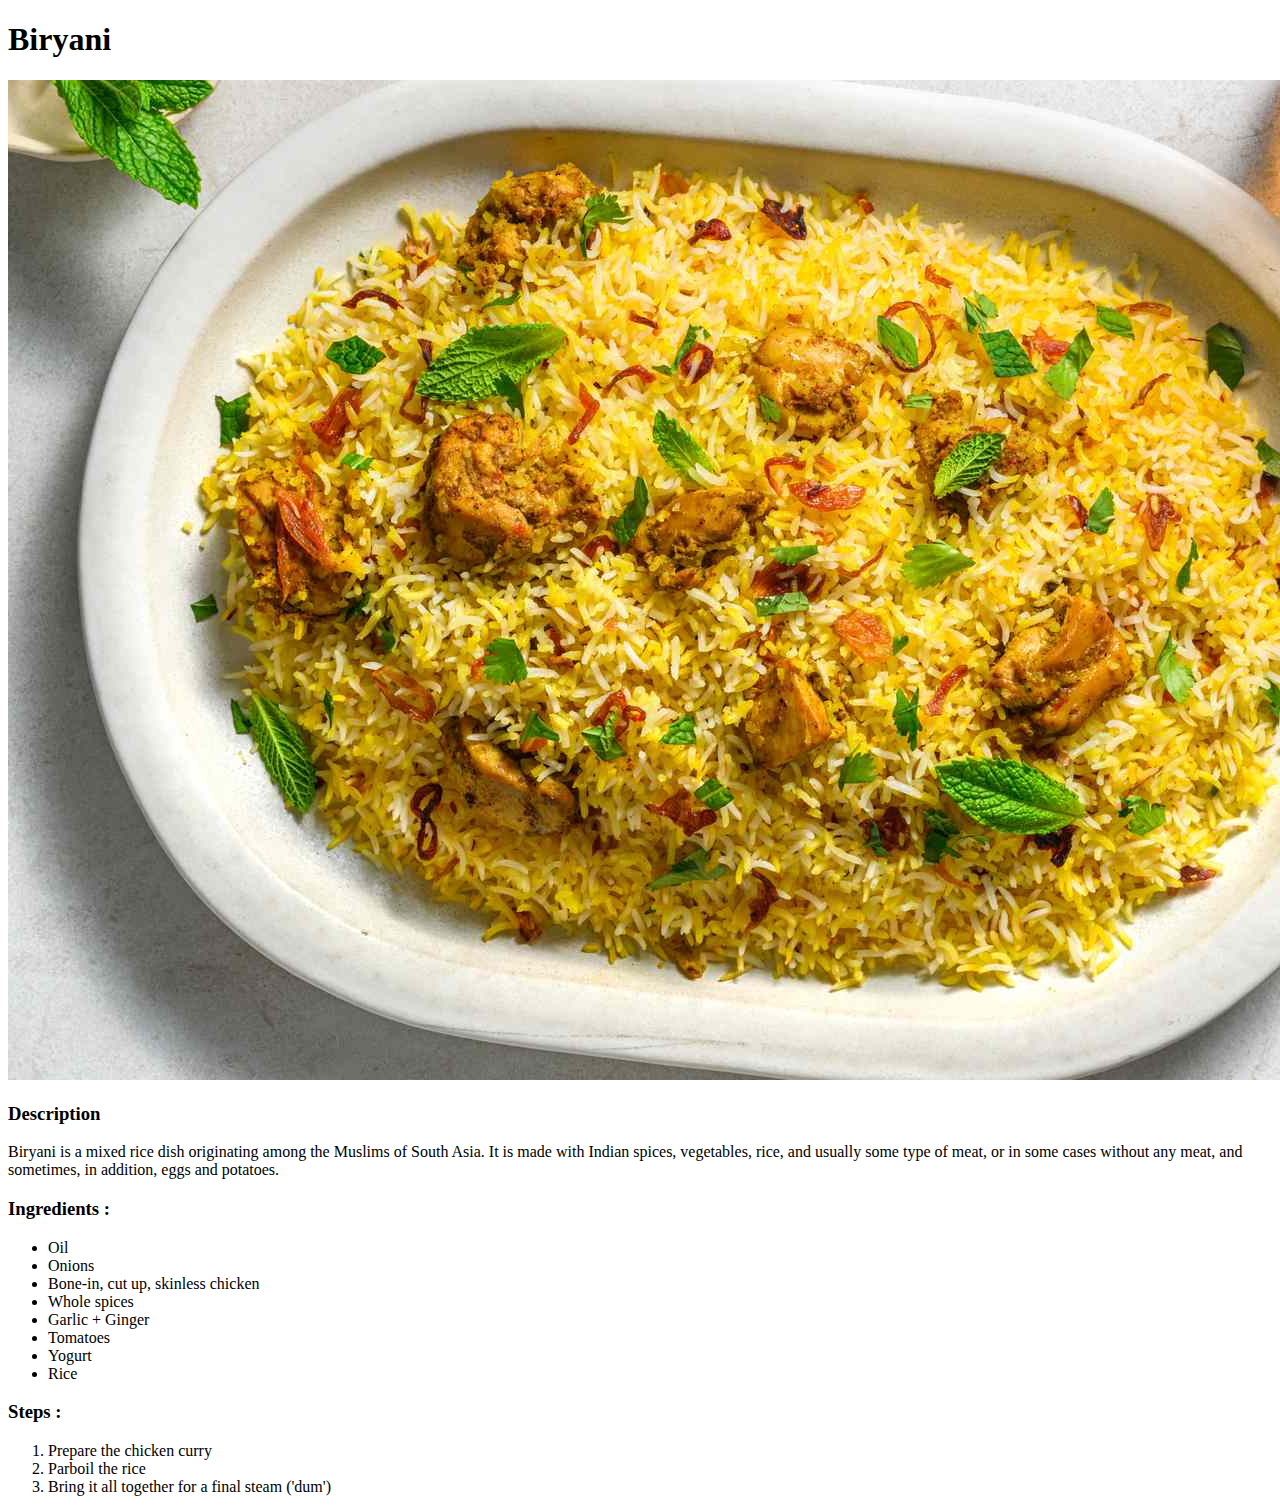
==== recipes/biryani.html @ 2431f603 "added new recipes" ====
<!DOCTYPE html>
<html lang="en">
<head>
    <meta charset="UTF-8">
    <meta name="viewport" content="width=device-width, initial-scale=1.0">
    <title>Biryani</title>
</head>
<body>
    <h1>Biryani</h1>
    <img src="../img/biryani.jpg" alt="biryani">
    <h3> Description</h3>
    <p>
        Biryani is a mixed rice dish originating among the
        Muslims of South Asia. It is made with Indian spices, 
        vegetables, rice, and usually some type of meat, or in 
        some cases without any meat, and sometimes, in addition,
        eggs and potatoes.
    </p>
    <h3>Ingredients :</h3>
    <ul>
        <li>Oil</li>
        <li>Onions</li>
        <li>Bone-in, cut up, skinless chicken</li>
        <li>Whole spices</li>
        <li>Garlic + Ginger</li>
        <li>Tomatoes</li>
        <li>Yogurt</li>
        <li>Rice</li>
    </ul>
    <h3>Steps :</h3>
    <ol>
        <li>Prepare the chicken curry</li>
        <li>Parboil the rice</li>
        <li>Bring it all together for a final steam ('dum')</li>
       
    </ol>
</body>
</html>
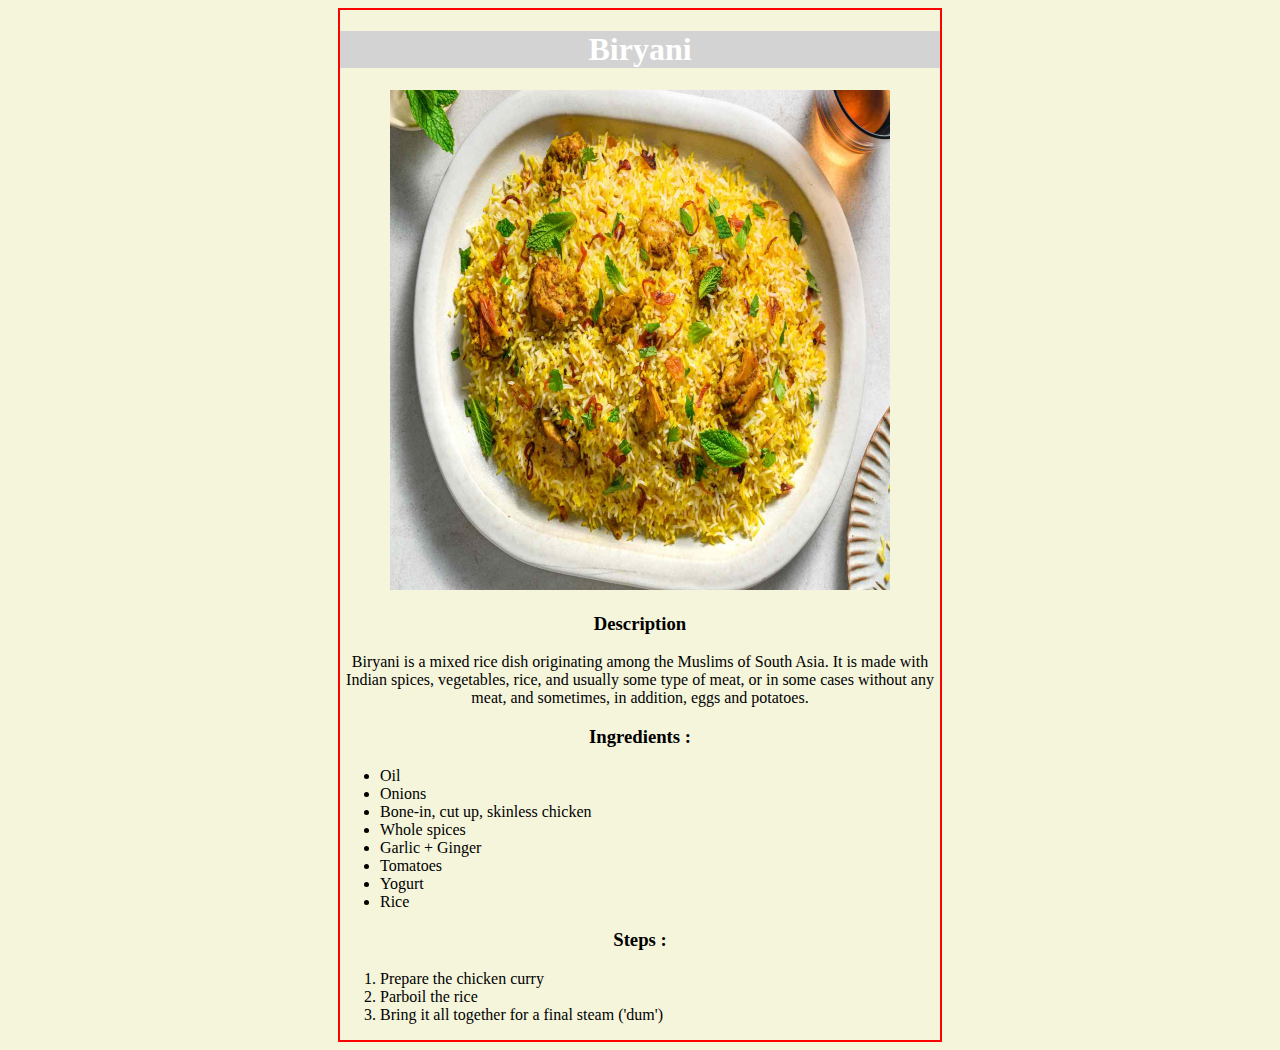
==== commit 324d6d0d: "added css" ====
--- a/recipes/biryani.html
+++ b/recipes/biryani.html
@@ -1,13 +1,15 @@
 <!DOCTYPE html>
 <html lang="en">
 <head>
+    <link rel="stylesheet" href="../css/page.css">
     <meta charset="UTF-8">
     <meta name="viewport" content="width=device-width, initial-scale=1.0">
     <title>Biryani</title>
 </head>
 <body>
-    <h1>Biryani</h1>
-    <img src="../img/biryani.jpg" alt="biryani">
+    <div class="card">
+    <h1 class="head">Biryani</h1>
+    <img class="image" src="../img/biryani.jpg" alt="biryani">
     <h3> Description</h3>
     <p>
         Biryani is a mixed rice dish originating among the
@@ -34,5 +36,6 @@
         <li>Bring it all together for a final steam ('dum')</li>
        
     </ol>
+</div>
 </body>
 </html>--- a/css/page.css
+++ b/css/page.css
@@ -0,0 +1,31 @@
+body
+{
+    background-color: beige;
+    font-family: 'Times New Roman', Times, serif;
+}
+.head
+{
+    text-align: center;
+    color: white;
+    background-color: lightgray;
+}
+
+.image
+{
+    width: 500px;
+    height: 500px;
+}
+
+.card  
+{
+    text-align: center;
+    border: 2px red solid;
+    width: 600px;
+    margin: 0px auto;
+
+}
+
+.card ul,.card ol
+{
+    text-align: left;
+}